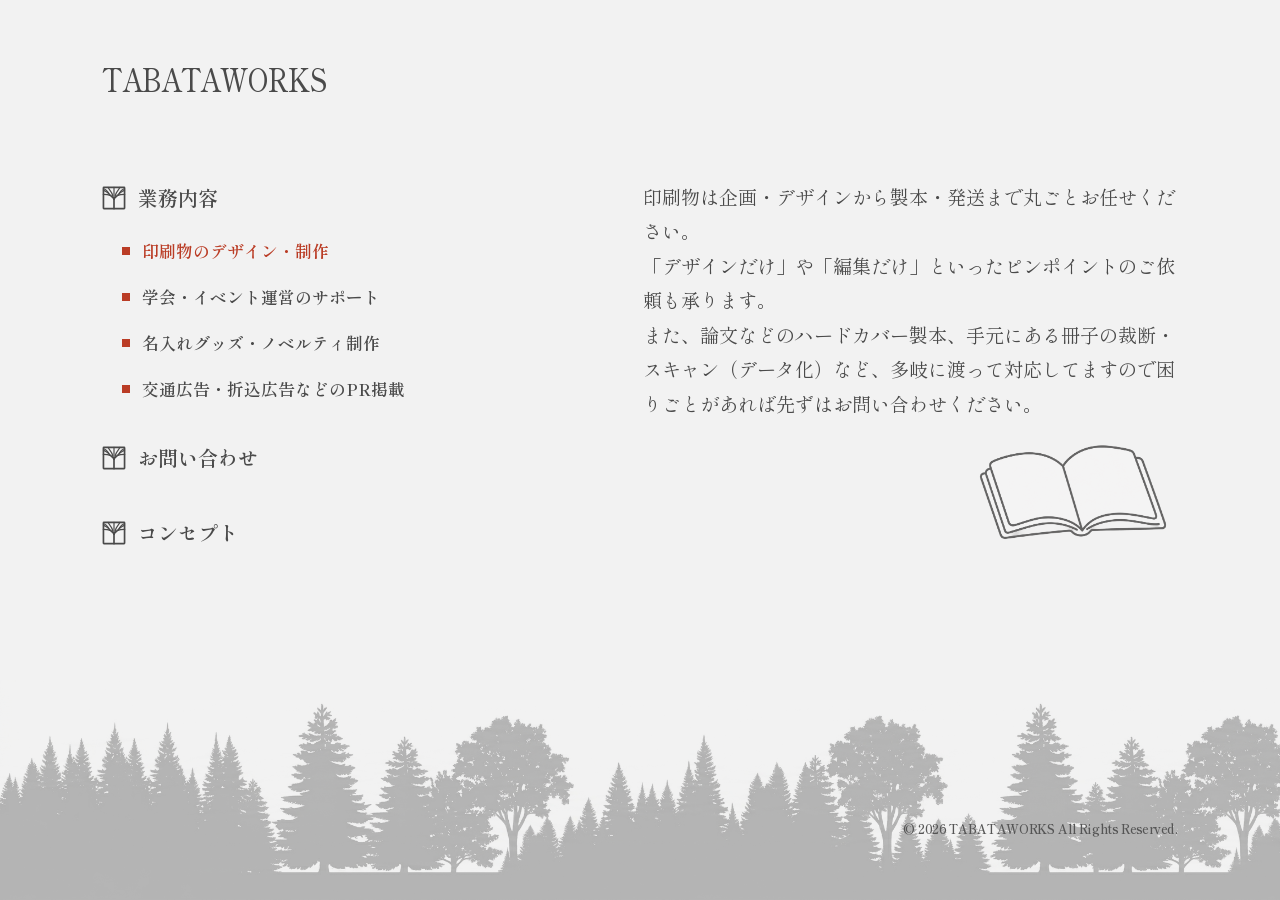
==== index.html @ 2d194bd0 "Update index.html" ====
<!DOCTYPE html>
<html lang="ja">
<head>
  <meta charset="UTF-8">
  <meta name="viewport" content="width=device-width, initial-scale=1.0">
  <title>TABATAWORKS</title>
  <link rel="icon" type="image/svg+xml" href="data:image/svg+xml,%3Csvg xmlns='http://www.w3.org/2000/svg' viewBox='0 0 100 100'%3E%3Crect width='100' height='100' rx='16' fill='%23f2f2f2'/%3E%3Crect x='8' y='8' width='84' height='84' rx='8' fill='none' stroke='%234a4a4a' stroke-width='6'/%3E%3Ctext x='18' y='68' font-family='Georgia, serif' font-size='62' font-weight='bold' fill='%234a4a4a'%3ET%3C/text%3E%3Ctext x='48' y='76' font-family='Georgia, serif' font-size='40' font-weight='bold' fill='%234a4a4a'%3EW%3C/text%3E%3C/svg%3E">
  <link rel="preconnect" href="https://fonts.googleapis.com">
  <link rel="preconnect" href="https://fonts.gstatic.com" crossorigin>
  <link href="https://fonts.googleapis.com/css2?family=Shippori+Mincho:wght@400;600&display=swap" rel="stylesheet">
  
  <style>
    :root {
      --bg-color: #f2f2f2;
      --text-color: #4a4a4a;
      --accent-color: #ba3c25;
      --sub-color: #555555;
      --border-color: #ccc;
    }

    * { box-sizing: border-box; margin: 0; padding: 0; }

    body {
      font-family: 'Shippori Mincho', "Yu Mincho", "游明朝", serif;
      background-color: var(--bg-color);
      color: var(--text-color);
      line-height: 1.8;
      font-size: 18px;
      padding: 50px 8vw 60px 8vw;
      min-height: 100vh;
      display: flex;
      flex-direction: column;
      justify-content: space-between;
      position: relative;
      overflow-x: hidden;
    }

    .forest-bg {
      position: fixed;
      bottom: 0; left: 0;
      width: 100vw; height: 220px;
      pointer-events: none; z-index: -1; opacity: 0.35;
      background-image: url('forest.png');
      background-repeat: repeat-x;
      background-position: bottom left;
      background-size: auto 100%;
      mix-blend-mode: multiply;
    }

    header, main, footer { position: relative; z-index: 1; }
    header { margin-bottom: 60px; }

    .site-title {
      font-size: 2rem; font-weight: 500; letter-spacing: -0.02em;
      display: inline-block; transform: scaleX(0.85); transform-origin: left center; cursor: pointer;
    }

    .page-sheet { display: none; }
    .page-sheet.active { display: flex; }

    .main-container {
      justify-content: space-between; align-items: flex-start; gap: 60px; flex-grow: 1;
    }

    .service-list { list-style: none; width: 45%; }
    .parent-item {
      font-size: 1.25rem; font-weight: 600; padding: 12px 0; color: var(--text-color);
      display: flex; align-items: center; gap: 12px; cursor: pointer; transition: color 0.3s ease;
    }
    .parent-item:hover, .parent-item.active { color: var(--accent-color); }
    .parent-tree-icon { width: 24px; height: 24px; flex-shrink: 0; stroke: currentColor; fill: none; stroke-linecap: round; stroke-linejoin: round; }
    .sub-square-icon { width: 8px; height: 8px; flex-shrink: 0; fill: var(--accent-color); }
    .tree-sub-list { list-style: none; padding-left: 1.2rem; margin-bottom: 15px; }
    .service-item {
      font-size: 1.05rem; font-weight: 600; padding: 8px 0; cursor: pointer;
      transition: color 0.3s ease; display: flex; align-items: center; gap: 12px;
    }
    .service-item:hover, .service-item.active { color: var(--accent-color); }

    /* 説明文表示エリア */
    .description-display { 
      width: 50%; 
      padding-top: 12px; 
      position: relative; 
    }

    /* 非表示のテキストは絶対配置にして高さを潰す */
    .description-text {
      font-size: 1.2rem; color: var(--text-color); opacity: 0; visibility: hidden;
      transition: opacity 0.4s ease, transform 0.4s ease; transform: translateY(10px);
      position: absolute; top: 12px; left: 0; width: 100%;
    }

    /* アクティブ（表示中）のテキストのみ相対配置にして高さを確保 */
    .description-text.active { 
      opacity: 1; 
      visibility: visible; 
      transform: translateY(0); 
      position: relative; 
      top: 0; 
    }

    /* 冊子アイコンをテキストの最背面・右下に配置 */
    .desc-icon {
      position: absolute;
      right: 0;
      bottom: -140px;
      width: 220px;
      height: auto;
      z-index: -1;          /* テキストの後ろ側（最背面）に配置 */
      pointer-events: none; /* クリックや選択の邪魔をしない設定 */
      opacity: 0.6;
      mix-blend-mode: multiply; /* 白背景透過 */
    }

    #contact-sheet-container { flex-direction: column; width: 100%; max-width: 800px; margin: 0 auto; }
    .back-btn {
      align-self: flex-start; margin-bottom: 30px; background: none; border: none;
      color: var(--text-color); font-size: 1.1rem; font-family: inherit; cursor: pointer;
      display: flex; align-items: center; gap: 8px; transition: color 0.3s ease;
    }
    .back-btn:hover { color: var(--accent-color); }

    .contact-form-wrapper { display: flex; flex-direction: column; gap: 32px; width: 100%; }
    .form-header { border-bottom: 1px solid var(--border-color); padding-bottom: 20px; }
    .form-title { font-size: 1.8rem; font-weight: 600; color: var(--text-color); margin-bottom: 12px; }
    .form-lead { font-size: 1.05rem; color: var(--sub-color); line-height: 1.8; margin-bottom: 8px; }
    .req-note { font-size: 0.9rem; color: var(--accent-color); }

    .form-group { display: flex; flex-direction: column; gap: 8px; }
    .form-label { font-size: 1.1rem; font-weight: 600; color: var(--text-color); display: flex; align-items: center; gap: 6px; }
    .form-label .req { color: var(--accent-color); }
    .form-subtext { font-size: 0.9rem; color: var(--sub-color); }

    .site-input, .site-textarea {
      width: 100%; padding: 12px 16px; font-family: inherit; font-size: 1rem;
      color: var(--text-color); background-color: rgba(255, 255, 255, 0.6);
      border: 1px solid var(--border-color); border-radius: 4px; outline: none;
      transition: border-color 0.3s ease, background-color 0.3s ease;
    }
    .site-input:focus, .site-textarea:focus { border-color: var(--accent-color); background-color: #ffffff; }
    .site-textarea { resize: vertical; min-height: 120px; }

    .checkbox-group { display: flex; flex-direction: column; gap: 10px; margin-top: 6px; }
    .checkbox-label { display: inline-flex; align-items: center; gap: 10px; font-size: 1.05rem; cursor: pointer; color: var(--text-color); }
    .checkbox-label input[type="checkbox"] { width: 18px; height: 18px; accent-color: var(--accent-color); cursor: pointer; }

    .external-link-btn {
      display: inline-flex; align-items: center; gap: 8px; padding: 12px 24px;
      background-color: rgba(255, 255, 255, 0.8); border: 1px solid var(--border-color);
      border-radius: 4px; color: var(--text-color); font-family: inherit; font-size: 0.95rem;
      text-decoration: none; width: fit-content; margin-top: 4px; transition: all 0.3s ease;
    }
    .external-link-btn:hover { border-color: var(--accent-color); color: var(--accent-color); background-color: #ffffff; }

    .form-btn-group { display: flex; align-items: center; gap: 20px; margin-top: 10px; }
    .submit-btn {
      padding: 12px 40px; background-color: var(--accent-color); color: #ffffff;
      border: none; border-radius: 4px; font-family: inherit; font-size: 1.05rem;
      font-weight: 600; cursor: pointer; transition: opacity 0.3s ease;
    }
    .submit-btn:hover { opacity: 0.85; }
    .reset-btn { background: none; border: none; color: var(--sub-color); font-family: inherit; font-size: 0.95rem; cursor: pointer; text-decoration: underline; }
    .reset-btn:hover { color: var(--accent-color); }

    footer { margin-top: 60px; padding-top: 20px; display: flex; justify-content: flex-end; align-items: center; font-size: 0.85rem; color: var(--sub-color); }
    .copyright { font-weight: 600; letter-spacing: -0.01em; display: inline-block; transform: scaleX(0.9); transform-origin: right center; }

    @media (max-width: 768px) {
      body { padding: 30px 20px 50px 20px; font-size: 16px; }
      .main-container { flex-direction: column; gap: 30px; }
      .service-list, .description-display { width: 100%; }
      footer { margin-top: 40px; justify-content: flex-end; }
    }
  </style>
</head>
<body>

  <header>
    <h1 class="site-title" id="site-logo">TABATAWORKS</h1>
  </header>

  <!-- メイン画面 -->
  <main id="main-sheet" class="main-container page-sheet active">
    <div class="service-list">
      <div class="parent-item">
        <svg class="parent-tree-icon" viewBox="0 0 100 100">
          <rect x="6" y="6" width="88" height="88" rx="2" stroke-width="7"/>
          <path d="M 50 94 Q 50 70 50 55" stroke-width="7"/>
          <path d="M 50 55 C 45 42 28 35 6 35" stroke-width="6"/>
          <path d="M 50 55 C 55 42 72 35 94 35" stroke-width="6"/>
          <path d="M 44 48 C 30 32 18 20 6 18" stroke-width="5"/>
          <path d="M 56 48 C 70 32 82 20 94 18" stroke-width="5"/>
          <path d="M 32 38 C 25 24 16 12 6 12" stroke-width="5"/>
          <path d="M 68 38 C 75 24 84 12 94 12" stroke-width="5"/>
          <path d="M 50 55 C 45 32 35 18 25 6" stroke-width="5"/>
          <path d="M 50 55 C 55 32 65 18 75 6" stroke-width="5"/>
          <path d="M 50 40 L 50 6" stroke-width="5"/>
        </svg>
        <span>業務内容</span>
      </div>

      <ul class="tree-sub-list">
        <li class="service-item active" data-target="desc-1">
          <svg class="sub-square-icon" viewBox="0 0 10 10"><rect width="10" height="10"/></svg>
          <span>印刷物のデザイン・制作</span>
        </li>
        <li class="service-item" data-target="desc-2">
          <svg class="sub-square-icon" viewBox="0 0 10 10"><rect width="10" height="10"/></svg>
          <span>学会・イベント運営のサポート</span>
        </li>
        <li class="service-item" data-target="desc-3">
          <svg class="sub-square-icon" viewBox="0 0 10 10"><rect width="10" height="10"/></svg>
          <span>名入れグッズ・ノベルティ制作</span>
        </li>
        <li class="service-item" data-target="desc-4">
          <svg class="sub-square-icon" viewBox="0 0 10 10"><rect width="10" height="10"/></svg>
          <span>交通広告・折込広告などのPR掲載</span>
        </li>
      </ul>

      <div id="btn-open-contact" class="parent-item">
        <svg class="parent-tree-icon" viewBox="0 0 100 100">
          <rect x="6" y="6" width="88" height="88" rx="2" stroke-width="7"/>
          <path d="M 50 94 Q 50 70 50 55" stroke-width="7"/>
          <path d="M 50 55 C 45 42 28 35 6 35" stroke-width="6"/>
          <path d="M 50 55 C 55 42 72 35 94 35" stroke-width="6"/>
          <path d="M 44 48 C 30 32 18 20 6 18" stroke-width="5"/>
          <path d="M 56 48 C 70 32 82 20 94 18" stroke-width="5"/>
          <path d="M 32 38 C 25 24 16 12 6 12" stroke-width="5"/>
          <path d="M 68 38 C 75 24 84 12 94 12" stroke-width="5"/>
          <path d="M 50 55 C 45 32 35 18 25 6" stroke-width="5"/>
          <path d="M 50 55 C 55 32 65 18 75 6" stroke-width="5"/>
          <path d="M 50 40 L 50 6" stroke-width="5"/>
        </svg>
        <span>お問い合わせ</span>
      </div>

      <div class="parent-item service-item-parent" data-target="desc-concept" style="margin-top: 15px;">
        <svg class="parent-tree-icon" viewBox="0 0 100 100">
          <rect x="6" y="6" width="88" height="88" rx="2" stroke-width="7"/>
          <path d="M 50 94 Q 50 70 50 55" stroke-width="7"/>
          <path d="M 50 55 C 45 42 28 35 6 35" stroke-width="6"/>
          <path d="M 50 55 C 55 42 72 35 94 35" stroke-width="6"/>
          <path d="M 44 48 C 30 32 18 20 6 18" stroke-width="5"/>
          <path d="M 56 48 C 70 32 82 20 94 18" stroke-width="5"/>
          <path d="M 32 38 C 25 24 16 12 6 12" stroke-width="5"/>
          <path d="M 68 38 C 75 24 84 12 94 12" stroke-width="5"/>
          <path d="M 50 55 C 45 32 35 18 25 6" stroke-width="5"/>
          <path d="M 50 55 C 55 32 65 18 75 6" stroke-width="5"/>
          <path d="M 50 40 L 50 6" stroke-width="5"/>
        </svg>
        <span>コンセプト</span>
      </div>
    </div>

    <div class="description-display">
      <p id="desc-1" class="description-text active">
        印刷物は企画・デザインから製本・発送まで丸ごとお任せください。<br>「デザインだけ」や「編集だけ」といったピンポイントのご依頼も承ります。<br>また、論文などのハードカバー製本、手元にある冊子の裁断・スキャン（データ化）など、多岐に渡って対応してますので困りごとがあれば先ずはお問い合わせください。
        <img src="book-icon.png" alt="冊子アイコン" class="desc-icon">
      </p>
      <p id="desc-2" class="description-text">
        学会や研究会、各種イベントの準備段階から開催後まで運営のお手伝いをいたします。<br>開催案内や特設WEBサイトの立ち上げ、プログラム・要旨集の作成はもちろん、会場の看板設置、参加証の準備、ポスターセッション用パネルのレンタル手配まで、必要な業務をまとめて引き受けます。<br>※対応エリア：仙台市近郊
        <img src="event-icon.png" alt="学会・イベントアイコン" class="desc-icon">
      </p>
      <p id="desc-3" class="description-text">
        イベントのノベルティや企業のPRにぴったりな名入れグッズを制作します。<br>定番のバッグやペンなどの文具類をはじめ、クリアファイルやマグカップまで、デザインから製作まで幅広く対応してます。<br>「こんなもの作れる？」もお気軽にご相談ください。
        <img src="novel-icon.png" alt="学会・イベントアイコン" class="desc-icon">
      </p>
      <p id="desc-4" class="description-text">
        地域に届く効果的なPRをお手伝いします。<br>仙台市交通局（バス・地下鉄）の交通広告や、河北新報への折込広告など、狙いたいターゲットに合わせた媒体の選定から面倒な掲載手続きまでスムーズにサポートします。
        <img src="psa-icon.png" alt="広告アイコン" class="desc-icon">
      </p>
      <p id="desc-concept" class="description-text">
        20年以上に亘って東北大学や学会事務局、官公庁などで印刷・学会運営などの営業を行ってきた実績を生かし、あらゆるお悩みやご要望にお応えします。<br>丁寧で分かり易くをモットーに、安心して利用できる対応を心がけています。
      </p>
    </div>
  </main>

  <!-- お問い合わせシート -->
  <main id="contact-sheet-container" class="page-sheet">
    <button class="back-btn" id="btn-close-contact">メイン画面に戻る</button>

    <form id="contact-form" class="contact-form-wrapper" action="https://formsubmit.co/info@tabataworks.com" method="POST">
      
      <input type="hidden" name="_subject" value="【TABATAWORKS】WEBサイトよりお問い合わせ">
      <input type="hidden" name="_template" value="table">
      <input type="hidden" name="_captcha" value="false">
      <input type="hidden" name="_next" value="https://tabataworks.com/thanks.html">
      <input type="hidden" name="添付ファイル" id="field-attachment-flag" value="なし">

      <div class="form-header">
        <h2 class="form-title">お問い合わせ</h2>
        <p class="form-lead">
          弊社サービスに関するお問い合わせ・お見積りのご依頼は、以下のフォームよりお気軽にご連絡ください。
        </p>
        <span class="req-note">* 必須の項目です</span>
      </div>

      <div class="form-group">
        <label class="form-label">お問合せ内容 <span class="req">*</span></label>
        <span class="form-subtext">※学会・イベントは仙台市近郊の会場に限られますのでご了承ください。</span>
        <div class="checkbox-group">
          <label class="checkbox-label">
            <input type="checkbox" name="お問合せ内容" value="印刷・製本"> 印刷・製本
          </label>
          <label class="checkbox-label">
            <input type="checkbox" name="お問合せ内容" value="学会・イベント"> 学会・イベント
          </label>
          <label class="checkbox-label">
            <input type="checkbox" name="お問合せ内容" value="名入れグッズ"> 名入れグッズ
          </label>
          <label class="checkbox-label">
            <input type="checkbox" name="お問合せ内容" value="広告掲載"> 広告掲載
          </label>
          <label class="checkbox-label">
            <input type="checkbox" name="お問合せ内容" value="その他"> その他
          </label>
        </div>
      </div>

      <div class="form-group">
        <label class="form-label" for="field-name">お名前 <span class="req">*</span></label>
        <input type="text" id="field-name" class="site-input" name="お名前" required placeholder="山田 太郎">
      </div>

      <div class="form-group">
        <label class="form-label" for="field-company">貴社名・団体名（任意）</label>
        <span class="form-subtext">法人・団体の場合はご入力ください。</span>
        <input type="text" id="field-company" class="site-input" name="貴社名・団体名" placeholder="株式会社〇〇">
      </div>

      <div class="form-group">
        <label class="form-label" for="field-email">メールアドレス <span class="req">*</span></label>
        <input type="email" id="field-email" class="site-input" name="email" required placeholder="example@domain.com">
      </div>

      <div class="form-group">
        <label class="form-label" for="field-tel">電話番号（任意）</label>
        <input type="tel" id="field-tel" class="site-input" name="電話番号" placeholder="022-000-0000">
      </div>

      <div class="form-group">
        <label class="form-label" for="field-details">お問い合わせ詳細 <span class="req">*</span></label>
        <span class="form-subtext">具体的なご希望（部数、納期、ご予算など）がございましたらご記入ください。</span>
        <textarea id="field-details" class="site-textarea" name="お問い合わせ詳細" required></textarea>
      </div>

      <div class="form-group">
        <label class="form-label">見本の添付（任意）</label>
        <span class="form-subtext">参考データや画像ファイルを添付して送信されたい場合は、専用フォーム（Googleフォーム）をご利用ください。</span>
        <a href="https://docs.google.com/forms/d/1CJJ_EC5YurBC24RUlQwufx2Y-9sy-YqRkvbq_9Z-wF0/viewform" target="_blank" rel="noopener noreferrer" id="gform-btn" class="external-link-btn">
          <span>画像・ファイルを添付して送信する（Googleフォーム） ↗</span>
        </a>
      </div>

      <div class="form-btn-group">
        <button type="submit" id="submit-btn" class="submit-btn">送信する</button>
        <button type="reset" class="reset-btn">内容をクリア</button>
      </div>

    </form>
  </main>

  <footer>
    <p class="copyright">&copy; <span id="current-year"></span> TABATAWORKS All Rights Reserved.</p>
  </footer>

  <div class="forest-bg"></div>

<script>
  document.getElementById('current-year').textContent = new Date().getFullYear();

  const mainSheet = document.getElementById('main-sheet');
  const contactSheet = document.getElementById('contact-sheet-container');
  const btnOpenContact = document.getElementById('btn-open-contact');
  const btnCloseContact = document.getElementById('btn-close-contact');
  const siteLogo = document.getElementById('site-logo');

  btnOpenContact.addEventListener('click', () => {
    mainSheet.classList.remove('active');
    contactSheet.classList.add('active');
    window.scrollTo({ top: 0, behavior: 'smooth' });
  });

  function showMain() {
    contactSheet.classList.remove('active');
    mainSheet.classList.add('active');
    window.scrollTo({ top: 0, behavior: 'smooth' });
  }

  btnCloseContact.addEventListener('click', showMain);
  siteLogo.addEventListener('click', showMain);

  const serviceItems = document.querySelectorAll('.service-item, .service-item-parent');
  const descriptions = document.querySelectorAll('.description-text');

  function activateItem(item) {
    serviceItems.forEach(i => i.classList.remove('active'));
    btnOpenContact.classList.remove('active');
    descriptions.forEach(d => d.classList.remove('active'));

    item.classList.add('active');
    const targetId = item.getAttribute('data-target');
    if (targetId) {
      const targetElem = document.getElementById(targetId);
      if (targetElem) {
        targetElem.classList.add('active');
      }
    }
  }

  serviceItems.forEach(item => {
    item.addEventListener('click', () => activateItem(item));
    item.addEventListener('mouseenter', () => activateItem(item));
  });

  // お問い合わせにホバーした際、他の赤色ハイライトと右側のテキスト表示を解除
  btnOpenContact.addEventListener('mouseenter', () => {
    serviceItems.forEach(i => i.classList.remove('active'));
    descriptions.forEach(d => d.classList.remove('active'));
  });

  // Googleフォームリンクが押されたら「添付ファイル」項目を「あり」へ自動変更
  const gformBtn = document.getElementById('gform-btn');
  const attachmentFlag = document.getElementById('field-attachment-flag');

  if (gformBtn && attachmentFlag) {
    gformBtn.addEventListener('click', function() {
      attachmentFlag.value = 'あり（Googleフォーム移動）';
    });
  }

  // ★「お問合せ内容」チェックボックスの必須チェック
  const contactForm = document.getElementById('contact-form');
  if (contactForm) {
    contactForm.addEventListener('submit', function(e) {
      const checkedCategories = document.querySelectorAll('input[name="お問合せ内容"]:checked');
      if (checkedCategories.length === 0) {
        e.preventDefault();
        alert('「お問合せ内容」を1つ以上選択してください。');
        const categoryGroup = document.querySelector('.checkbox-group');
        if (categoryGroup) {
          categoryGroup.scrollIntoView({ behavior: 'smooth', block: 'center' });
        }
      }
    });
  }
</script>
</body>
</html>
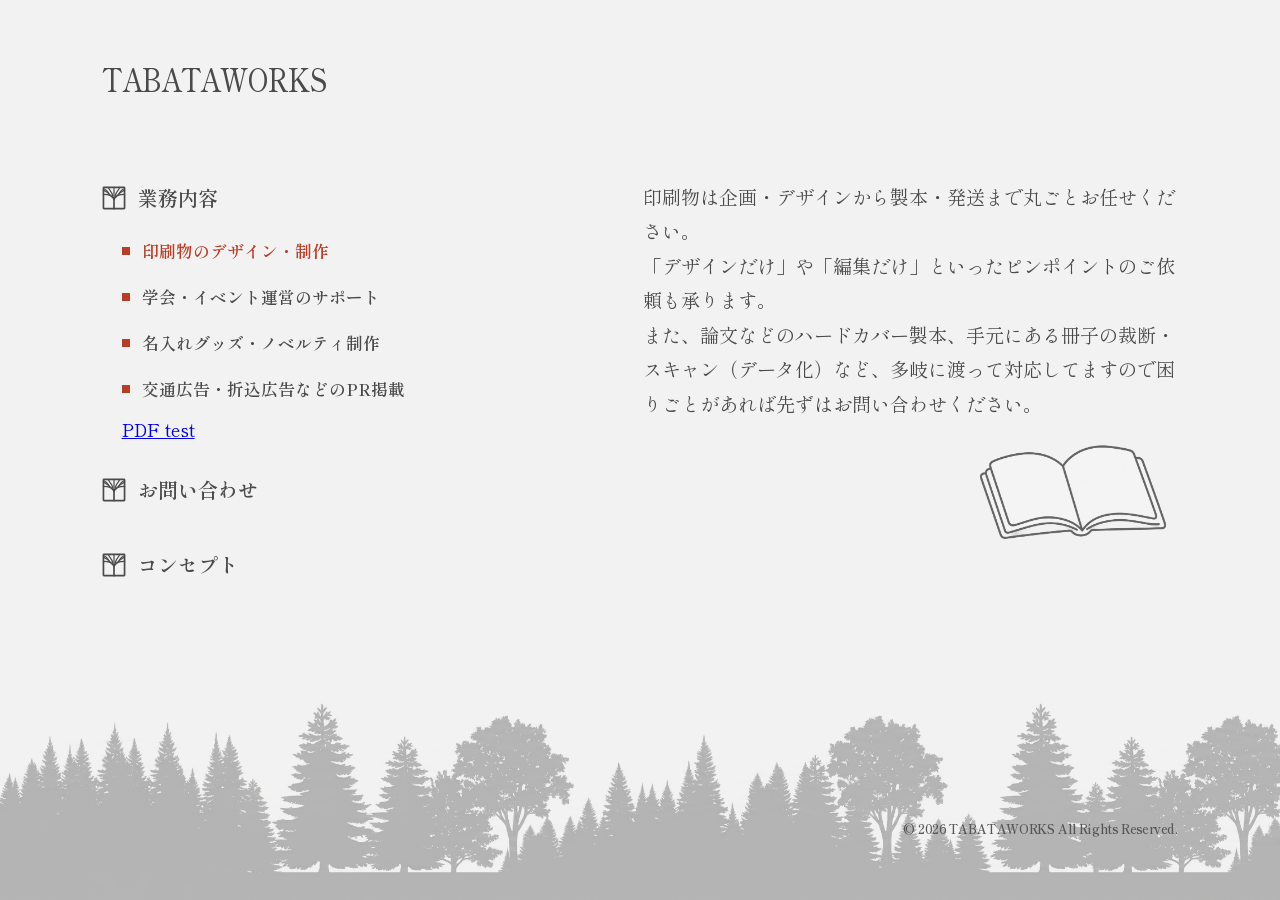
==== commit 0ba26fd2: "Update index.html" ====
--- a/index.html
+++ b/index.html
@@ -171,6 +171,13 @@
       .main-container { flex-direction: column; gap: 30px; }
       .service-list, .description-display { width: 100%; }
       footer { margin-top: 40px; justify-content: flex-end; }
+
+      /* ノートを画面いっぱいに表示するスタイル */
+      .notebook-frame {
+      width: 100vw;
+      height: 100vh;
+      border: none;
+      
     }
   </style>
 </head>
@@ -217,6 +224,9 @@
           <svg class="sub-square-icon" viewBox="0 0 10 10"><rect width="10" height="10"/></svg>
           <span>交通広告・折込広告などのPR掲載</span>
         </li>
+        <a href="./web/viewer.html?file=../th69_pro.pdf" target="_blank" rel="noopener noreferrer">
+        PDF test
+        </a>
       </ul>
 
       <div id="btn-open-contact" class="parent-item">
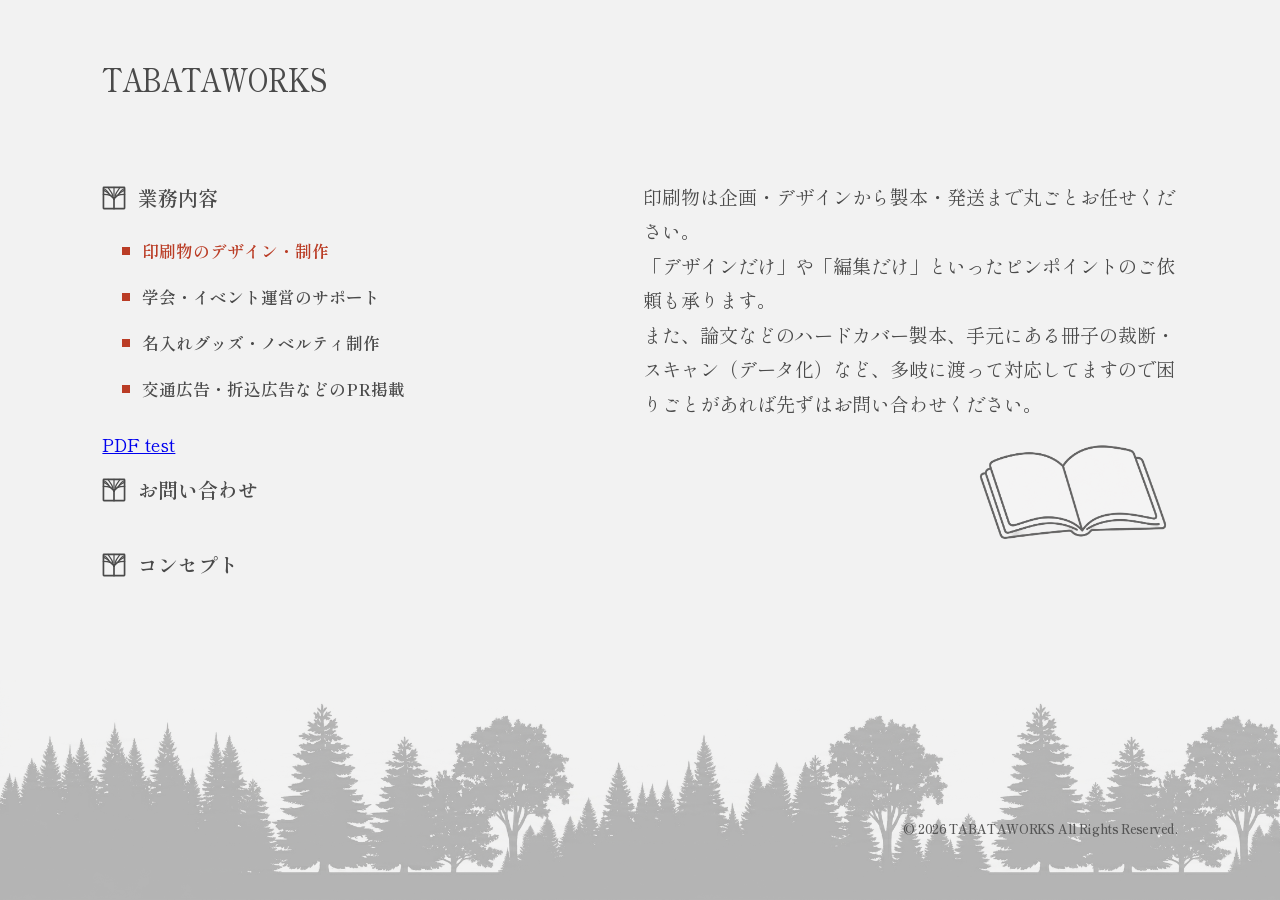
==== commit b5b1d139: "Update index.html" ====
--- a/index.html
+++ b/index.html
@@ -224,10 +224,10 @@
           <svg class="sub-square-icon" viewBox="0 0 10 10"><rect width="10" height="10"/></svg>
           <span>交通広告・折込広告などのPR掲載</span>
         </li>
-        <a href="./web/viewer.html?file=../th69_pro.pdf" target="_blank" rel="noopener noreferrer">
-        PDF test
-        </a>
       </ul>
+      <a href="./web/viewer.html?file=../th69_pro.pdf" target="_blank" rel="noopener noreferrer">
+      PDF test
+      </a>
 
       <div id="btn-open-contact" class="parent-item">
         <svg class="parent-tree-icon" viewBox="0 0 100 100">
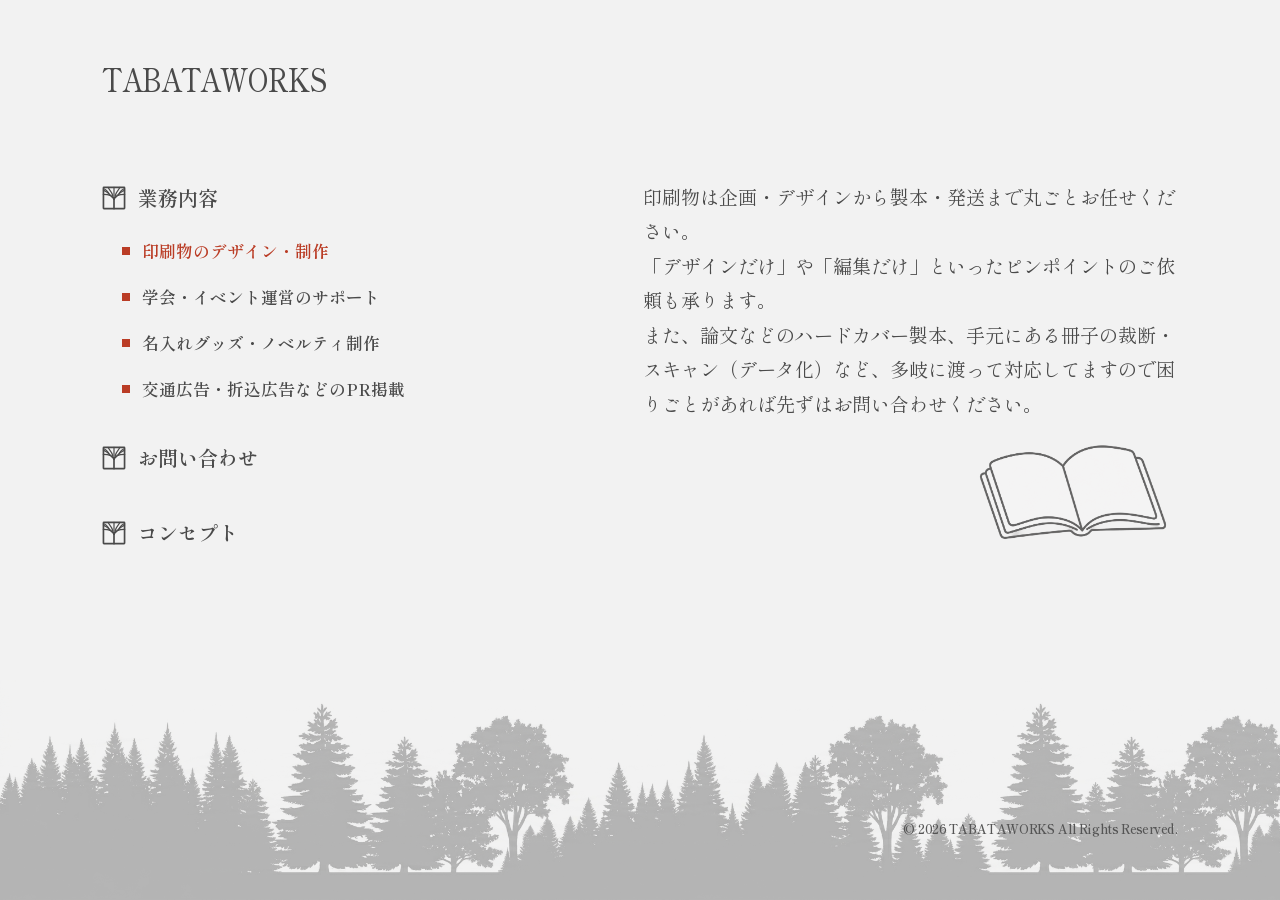
==== commit 8c58bcb2: "Update index.html" ====
--- a/index.html
+++ b/index.html
@@ -171,12 +171,6 @@
       .main-container { flex-direction: column; gap: 30px; }
       .service-list, .description-display { width: 100%; }
       footer { margin-top: 40px; justify-content: flex-end; }
-
-      /* ノートを画面いっぱいに表示するスタイル */
-      .notebook-frame {
-      width: 100vw;
-      height: 100vh;
-      border: none;
       
     }
   </style>
@@ -225,9 +219,6 @@
           <span>交通広告・折込広告などのPR掲載</span>
         </li>
       </ul>
-      <a href="./web/viewer.html?file=../th69_pro.pdf" target="_blank" rel="noopener noreferrer">
-      PDF test
-      </a>
 
       <div id="btn-open-contact" class="parent-item">
         <svg class="parent-tree-icon" viewBox="0 0 100 100">
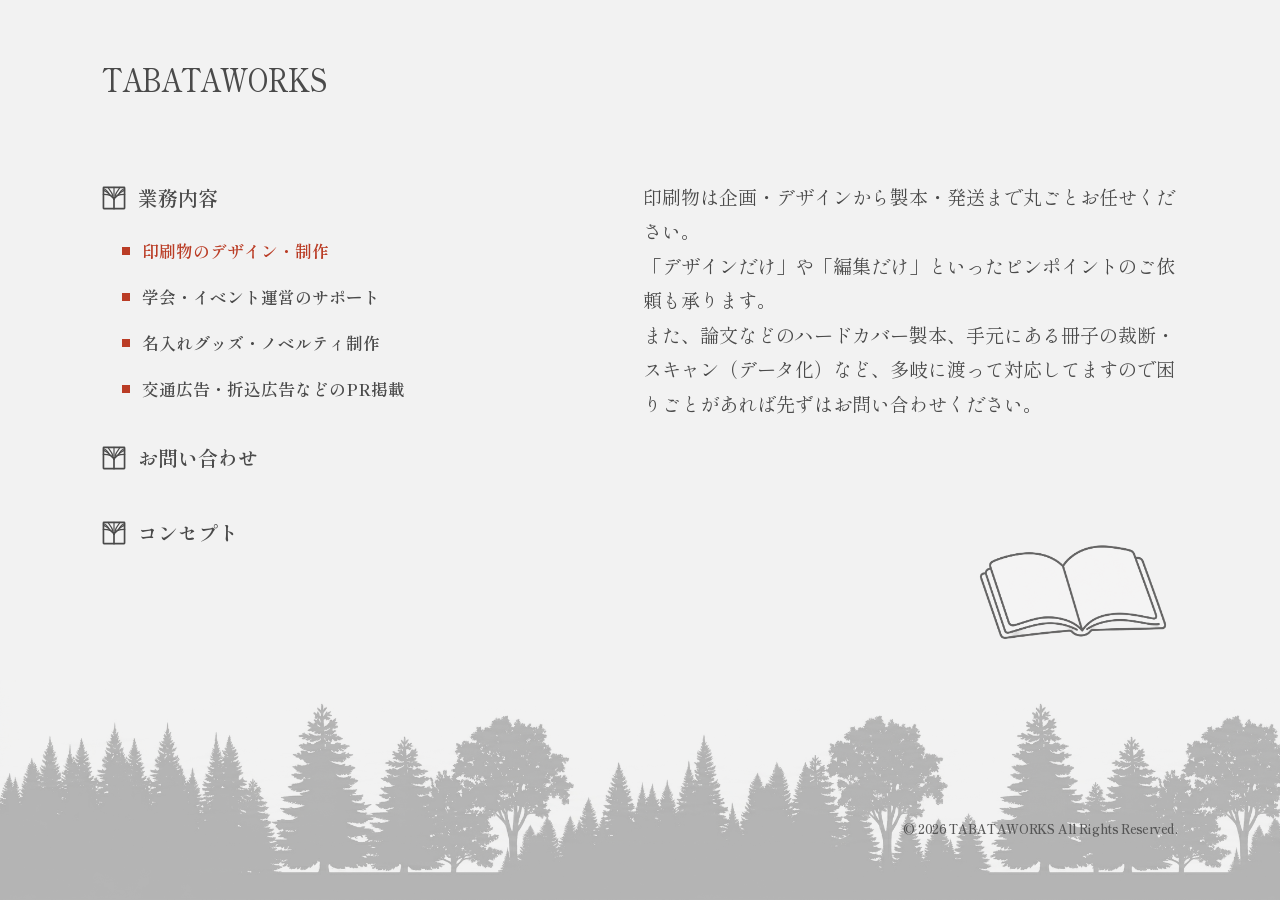
==== commit 1b8995ea: "Update index.html" ====
--- a/index.html
+++ b/index.html
@@ -104,7 +104,7 @@
     .desc-icon {
       position: absolute;
       right: 0;
-      bottom: -140px;
+      bottom: -240px;
       width: 220px;
       height: auto;
       z-index: -1;          /* テキストの後ろ側（最背面）に配置 */
@@ -266,14 +266,15 @@
       </p>
       <p id="desc-3" class="description-text">
         イベントのノベルティや企業のPRにぴったりな名入れグッズを制作します。<br>定番のバッグやペンなどの文具類をはじめ、クリアファイルやマグカップまで、デザインから製作まで幅広く対応してます。<br>「こんなもの作れる？」もお気軽にご相談ください。
-        <img src="novel-icon.png" alt="学会・イベントアイコン" class="desc-icon">
+        <img src="novel-icon.png" alt="ノベルティ" class="desc-icon">
       </p>
       <p id="desc-4" class="description-text">
         地域に届く効果的なPRをお手伝いします。<br>仙台市交通局（バス・地下鉄）の交通広告や、河北新報への折込広告など、狙いたいターゲットに合わせた媒体の選定から面倒な掲載手続きまでスムーズにサポートします。
         <img src="psa-icon.png" alt="広告アイコン" class="desc-icon">
       </p>
       <p id="desc-concept" class="description-text">
-        20年以上に亘って東北大学や学会事務局、官公庁などで印刷・学会運営などの営業を行ってきた実績を生かし、あらゆるお悩みやご要望にお応えします。<br>丁寧で分かり易くをモットーに、安心して利用できる対応を心がけています。
+        20年以上に亘って東北大学や学会事務局、官公庁などで印刷・学会対応などの営業を行ってきた実績を生かし、あらゆるお悩みやご要望にお応えします。<br>丁寧で分かり易くをモットーに、安心して利用できる対応を心がけています。<br>
+        <img src="concept-icon.png" alt="コンセプトアイコン" style="width:440px;" class="desc-icon">
       </p>
     </div>
   </main>
